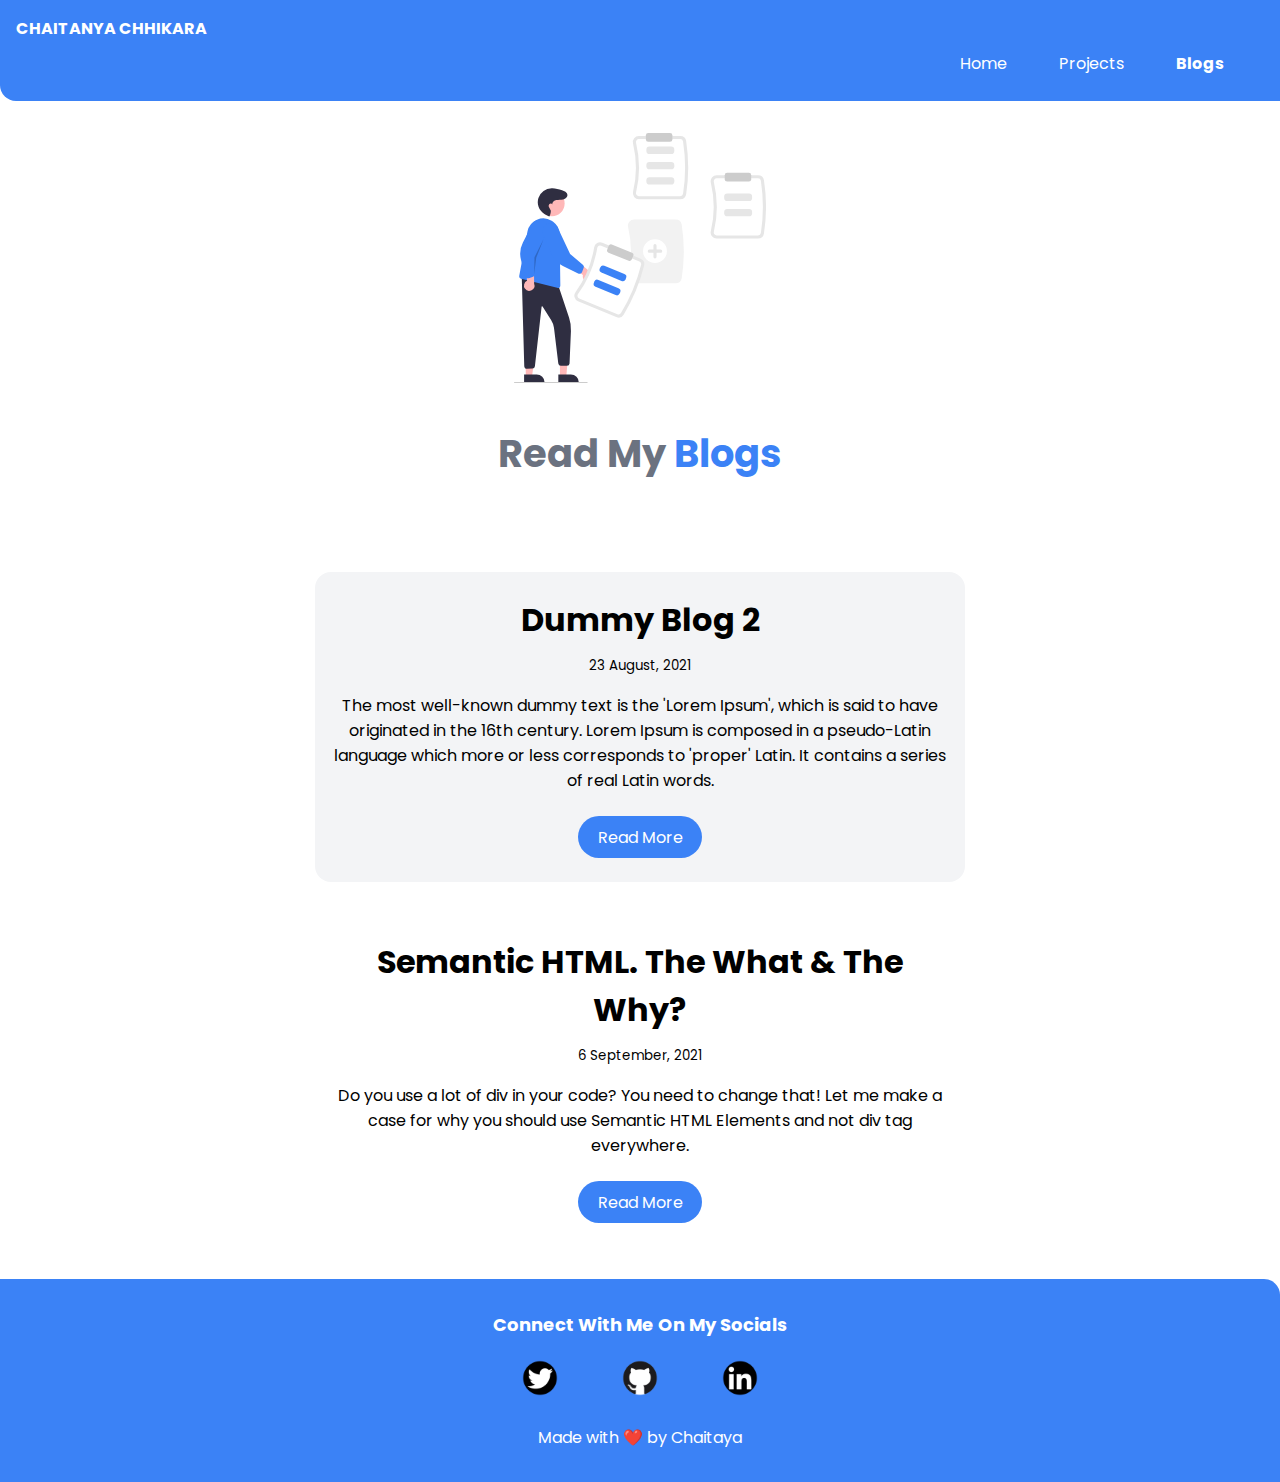
==== blogs.html @ 331907b0 "minor fix" ====
<!DOCTYPE html>
<html lang="en">

<head>
    <meta charset="UTF-8">
    <meta http-equiv="X-UA-Compatible" content="IE=edge">
    <meta name="viewport" content="width=device-width, initial-scale=1.0">
    <title>Blogs | Chaitanya</title>
    <link href="/styles.css" rel="stylesheet" />
</head>

<body>
    <nav class="navigation container">
        <div class="nav-brand">CHAITANYA CHHIKARA</div>
        <ul class="list-non-bullet nav-pills">
            <li class="list-item-inline">
                <a class="link" href="/">Home</a>
            </li>
            <li class="list-item-inline">
                <a class="link" href="/projects.html">Projects</a>
            </li>
            <li class="list-item-inline">
                <a class="link link-active" href="/blogs.html">Blogs</a>
            </li>
        </ul>
    </nav>

    <header class="hero">
        <img class="hero-img" src="/images/blog.svg">
        <h1 class="hero-heading">Read My <span style="color: var(--primary-color);">Blogs</span></h1>
    </header>

    <ul class="list-non-bullet">
        <li>
            <article class="container container-center highlight-box ow">
                <h1>Dummy Blog 2</h1>
                <small>23 August, 2021</small>
                <p>The most well-known dummy text is the 'Lorem Ipsum', which is said to have originated in the 16th
                    century. Lorem Ipsum is composed in a pseudo-Latin language which more or less corresponds to
                    'proper' Latin. It contains a series of real Latin words.
                </p>
                <a href="/blog-read-pages/blog2.html" class="link link-primary">Read More</a>
            </article>
        </li>
        <li>
            <article class="container container-center highlight-box">
                <h1>Semantic HTML. The What & The Why?</h1>
                <small>6 September, 2021</small>
                <p>Do you use a lot of div in your code? You need to change that! Let me make a case for why you
                    should use Semantic HTML Elements and not div tag everywhere.
                </p>
                <a href="https://bruh.hashnode.dev/semantic-html" class="link link-primary">Read More</a>
            </article>
        </li>
    </ul>

    <footer class="footer">
        <div class="footer-header">Connect With Me On My Socials</div>
        <ul class="social-links list-non-bullet">
            <li class="list-item-inline"><a class="socialIcon" href="https://twitter.com/ChhikaraBRUH">
                    <img class="socialIcon" alt="Twitter Icon" src="/images/twitter.png" />
                </a></li>
            <li class="list-item-inline"><a class="socialIcon" href="https://github.com/ChhikaraBRUH">
                    <img class="socialIcon" alt="GitHub Icon" src="/images/github.png" />
                </a></li>
            <li class="list-item-inline"><a class="socialIcon" href="https://linkedin.com/in/ChaitanyaChhikara">
                    <img class="socialIcon" alt="LinkedIn Icon" src="/images/linkedin.png" />
                </a></li>
        </ul>
        <div>Made with ❤️ by Chaitaya</div>
    </footer>



</body>

</html>
---- styles.css ----
@import url('https://fonts.googleapis.com/css2?family=Poppins:wght@300;600&display=swap');

:root {
    --primary-color: #3B82F6;
    --off-white: #F3F4F6;
    --dark-gray: #6B7280;
}

body {
    font-family: 'Poppins', sans-serif;
    margin: 0px;
}

hr {
    margin: 2rem 0rem;
}

/* container level css */

.container {
    padding: 0rem 1rem;
}

.container-center {
    max-width: 900px;
    width: 100%;
    margin: auto;
}

/* links */

.link {
    text-decoration: none;
    padding: 0.5rem 1rem;
}

.link-primary {
    max-width: 140px;
    padding: 0.6rem 1.2rem;
    margin: 1rem auto;
    background-color: var(--primary-color);
    color: white;
    border-radius: 2rem;
}

.link-secondary {
    max-width: 140px;
    margin: 1rem;
    padding: 0.6rem 1.2rem;
    border-radius: 2rem;
    border: 1px solid var(--primary-color);
    color: var(--primary-color);
}


/* lists */

.list-non-bullet {
    list-style: none;
    padding-inline-start: 0px;
}

.list-item-inline {
    display: inline;
    padding: 0rem 0.5rem;
}


/* nav */

.navigation {
    background-color: var(--primary-color);
    color: white;
    padding: 1rem;
    border-bottom-left-radius: 1rem;
}

.navigation .nav-brand {
    font-weight: bold;
}

.navigation .nav-pills {
    text-align: right;
    margin: 0.6rem 1rem;
}

.navigation .link {
    color: white;
}

.navigation .link-active {
    font-weight: bold;
}


/* header */

.hero {
    padding: 2rem;
}

.hero .hero-img {
    max-width: 350px;
    max-height: 250px;
    display: block;
    margin: auto;
}

.hero .hero-heading {
    text-align: center;
    padding-top: 1rem;
    padding-bottom: 0rem;
    font-size: 2.4rem;
    color: var(--dark-gray);
}


/* section */

.section {
    padding: 2rem;
}

.section h1 {
    text-align: center;
}

.ow {
    background-color: var(--off-white);
}

/* footer */

.footer {
    background-color: var(--primary-color);
    padding: 2rem 1rem;
    text-align: center;
    color: white;
    border-top-right-radius: 1rem;
}

.footer .footer-header {
    font-weight: bold;
    font-size: large;
}

.footer .link {
    color: white;
}

.footer ul {
    padding-inline-start: 0px;
}

.socialIcon {
    margin: 0rem 0.5rem 0rem 0.5rem;
    width: 3rem;
    text-decoration: none;
}

/* projects page */

.highlight-box {
    text-align: center;
    padding: 1rem;
    padding-bottom: 2rem;
    border-radius: 1rem;
    margin: 2rem auto;
    max-width: 650px;
    box-sizing: border-box
}

.highlight-box h1 {
    margin: 0.5rem;
}

.highlight-box p {
    padding-bottom: 1rem;
}
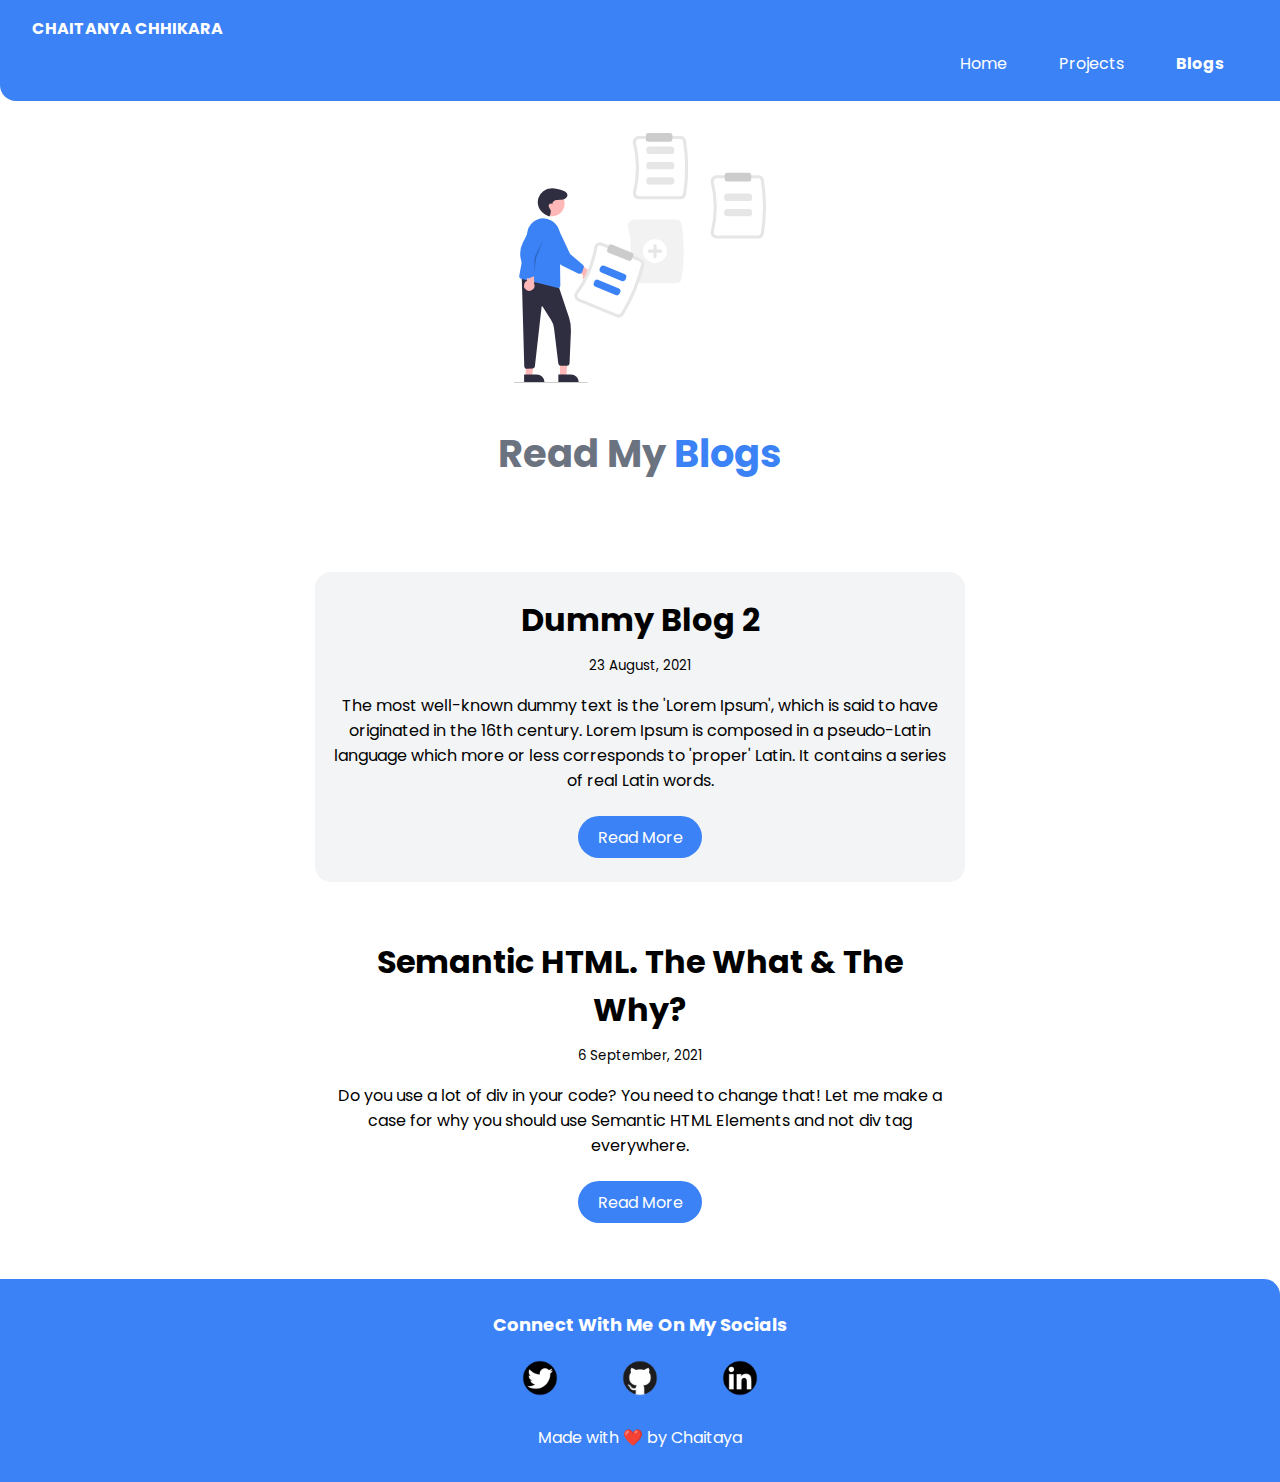
==== commit 14de22de: "minor fixes" ====
--- a/blogs.html
+++ b/blogs.html
@@ -5,13 +5,19 @@
     <meta charset="UTF-8">
     <meta http-equiv="X-UA-Compatible" content="IE=edge">
     <meta name="viewport" content="width=device-width, initial-scale=1.0">
+    <meta name="description"
+        content="Chaitanya Chhikara's Personal Portfolio Website. On my way to become a Full Stack Developer." />
+    <meta name="keywords" content="Chaitanya, HTML, CSS, JS, React, WebDev" />
+    <meta name="author" content="Chaitanya Chhikara" />
+    <meta name="robots" content="index, follow" />
     <title>Blogs | Chaitanya</title>
     <link href="/styles.css" rel="stylesheet" />
 </head>
 
 <body>
     <nav class="navigation container">
-        <div class="nav-brand">CHAITANYA CHHIKARA</div>
+        <div class="nav-brand"><a class="link" href="/">CHAITANYA CHHIKARA</a>
+        </div>
         <ul class="list-non-bullet nav-pills">
             <li class="list-item-inline">
                 <a class="link" href="/">Home</a>
@@ -58,13 +64,13 @@
         <div class="footer-header">Connect With Me On My Socials</div>
         <ul class="social-links list-non-bullet">
             <li class="list-item-inline"><a class="socialIcon" href="https://twitter.com/ChhikaraBRUH">
-                    <img class="socialIcon" alt="Twitter Icon" src="/images/twitter.png" />
+                    <img class="socialIcon" alt="Twitter Icon" src="/images/twitter-footer.png" />
                 </a></li>
             <li class="list-item-inline"><a class="socialIcon" href="https://github.com/ChhikaraBRUH">
-                    <img class="socialIcon" alt="GitHub Icon" src="/images/github.png" />
+                    <img class="socialIcon" alt="GitHub Icon" src="/images/github-footer.png" />
                 </a></li>
             <li class="list-item-inline"><a class="socialIcon" href="https://linkedin.com/in/ChaitanyaChhikara">
-                    <img class="socialIcon" alt="LinkedIn Icon" src="/images/linkedin.png" />
+                    <img class="socialIcon" alt="LinkedIn Icon" src="/images/linkedin-footer.png" />
                 </a></li>
         </ul>
         <div>Made with ❤️ by Chaitaya</div>
--- a/styles.css
+++ b/styles.css
@@ -129,6 +129,19 @@
     background-color: var(--off-white);
 }
 
+.techIcons {
+    display: block;
+    margin: 0.5rem auto;
+    width: 100%;
+
+}
+
+.techIcon {
+    max-width: 4rem;
+    padding: 0.5rem;
+    margin: 0.5rem auto;
+}
+
 /* footer */
 
 .footer {
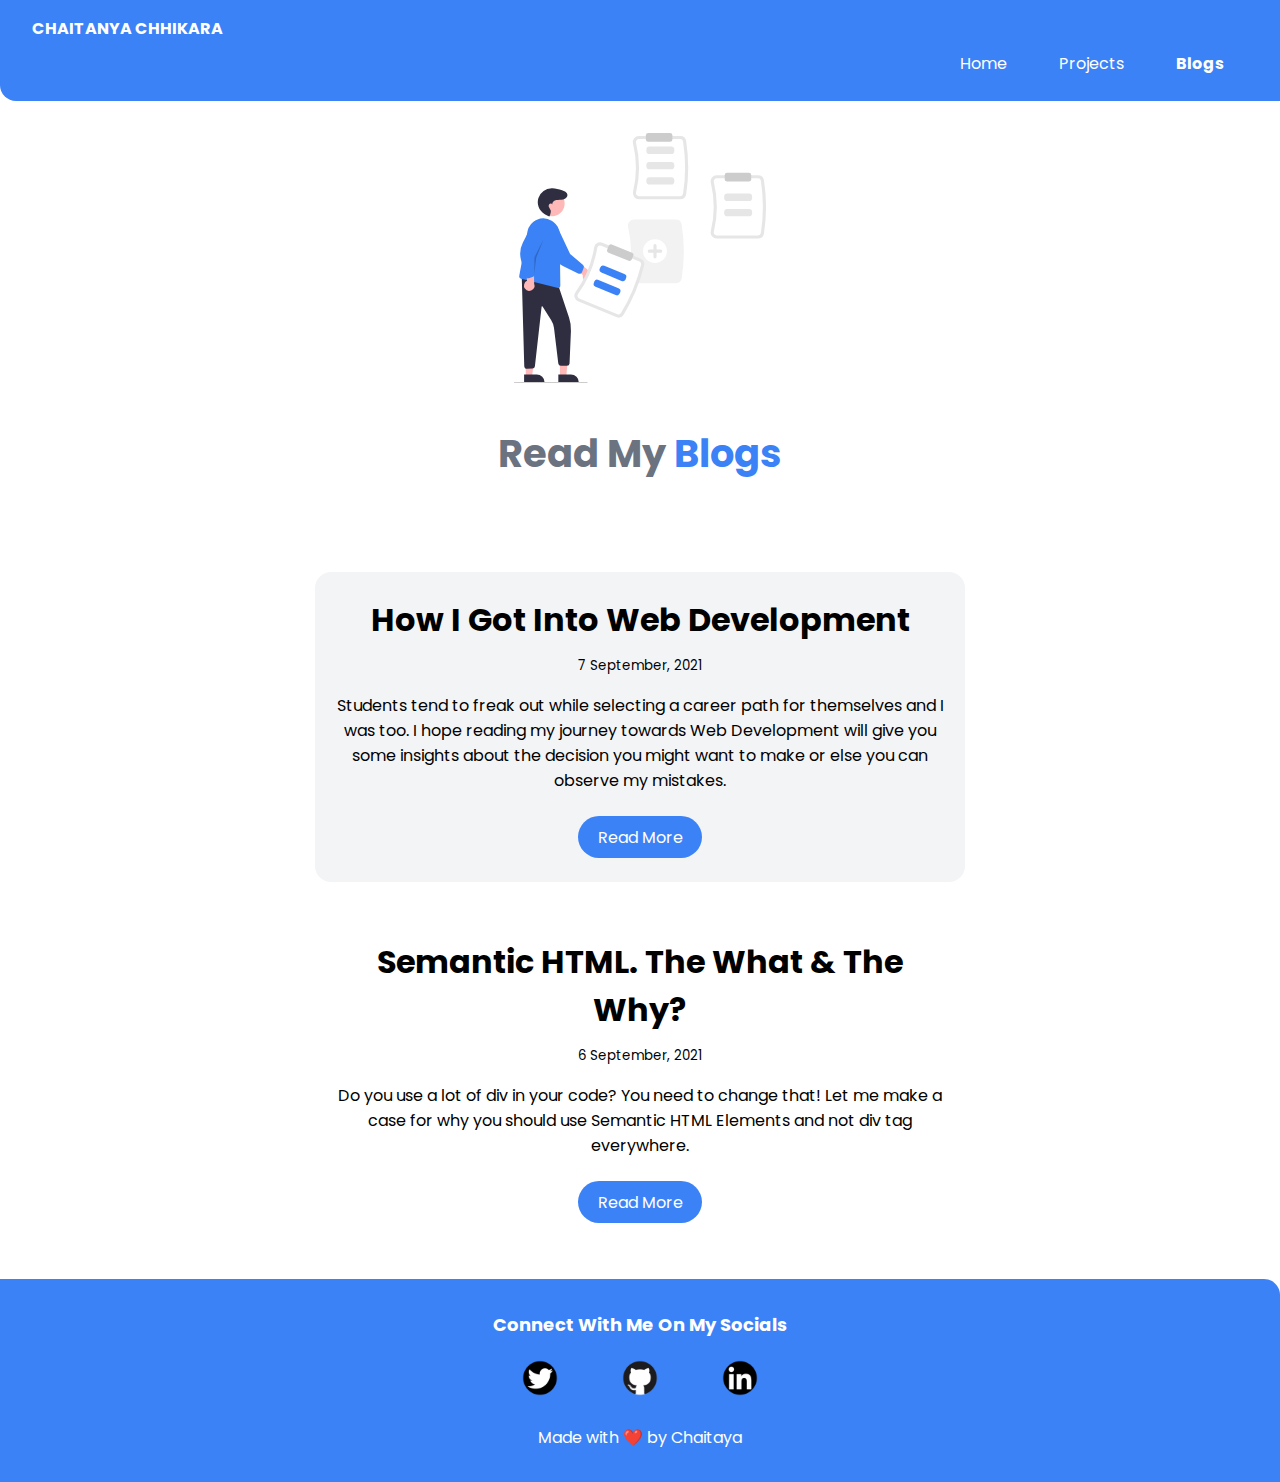
==== commit e36be0e2: "add 2nd blog" ====
--- a/blogs.html
+++ b/blogs.html
@@ -10,6 +10,18 @@
     <meta name="keywords" content="Chaitanya, HTML, CSS, JS, React, WebDev" />
     <meta name="author" content="Chaitanya Chhikara" />
     <meta name="robots" content="index, follow" />
+    <!-- Global site tag (gtag.js) - Google Analytics -->
+    <script async src="https://www.googletagmanager.com/gtag/js?id=G-6E9EXJ0V11"></script>
+    <script>
+        window.dataLayer = window.dataLayer || [];
+
+        function gtag() {
+            dataLayer.push(arguments);
+        }
+        gtag('js', new Date());
+
+        gtag('config', 'G-6E9EXJ0V11');
+    </script>
     <title>Blogs | Chaitanya</title>
     <link href="/styles.css" rel="stylesheet" />
 </head>
@@ -39,13 +51,15 @@
     <ul class="list-non-bullet">
         <li>
             <article class="container container-center highlight-box ow">
-                <h1>Dummy Blog 2</h1>
-                <small>23 August, 2021</small>
-                <p>The most well-known dummy text is the 'Lorem Ipsum', which is said to have originated in the 16th
-                    century. Lorem Ipsum is composed in a pseudo-Latin language which more or less corresponds to
-                    'proper' Latin. It contains a series of real Latin words.
+                <h1>How I Got Into Web Development</h1>
+                <small>7 September, 2021</small>
+                <p>
+                    Students tend to freak out while selecting a career path for themselves and I was too. I hope
+                    reading my journey towards Web Development will give you some insights about the decision you might
+                    want to make or else you can observe my mistakes.
                 </p>
-                <a href="/blog-read-pages/blog2.html" class="link link-primary">Read More</a>
+                <a href="https://bruh.hashnode.dev/how-i-got-into-web-development" class="link link-primary">Read
+                    More</a>
             </article>
         </li>
         <li>
--- a/styles.css
+++ b/styles.css
@@ -142,6 +142,15 @@
     margin: 0.5rem auto;
 }
 
+.techTag {
+    margin: 0rem 0.5rem;
+    border: 1px solid var(--primary-color);
+    font-size: 0.9rem;
+    padding: 0rem 0.5rem;
+    color: var(--primary-color);
+    border-radius: 1rem;
+}
+
 /* footer */
 
 .footer {
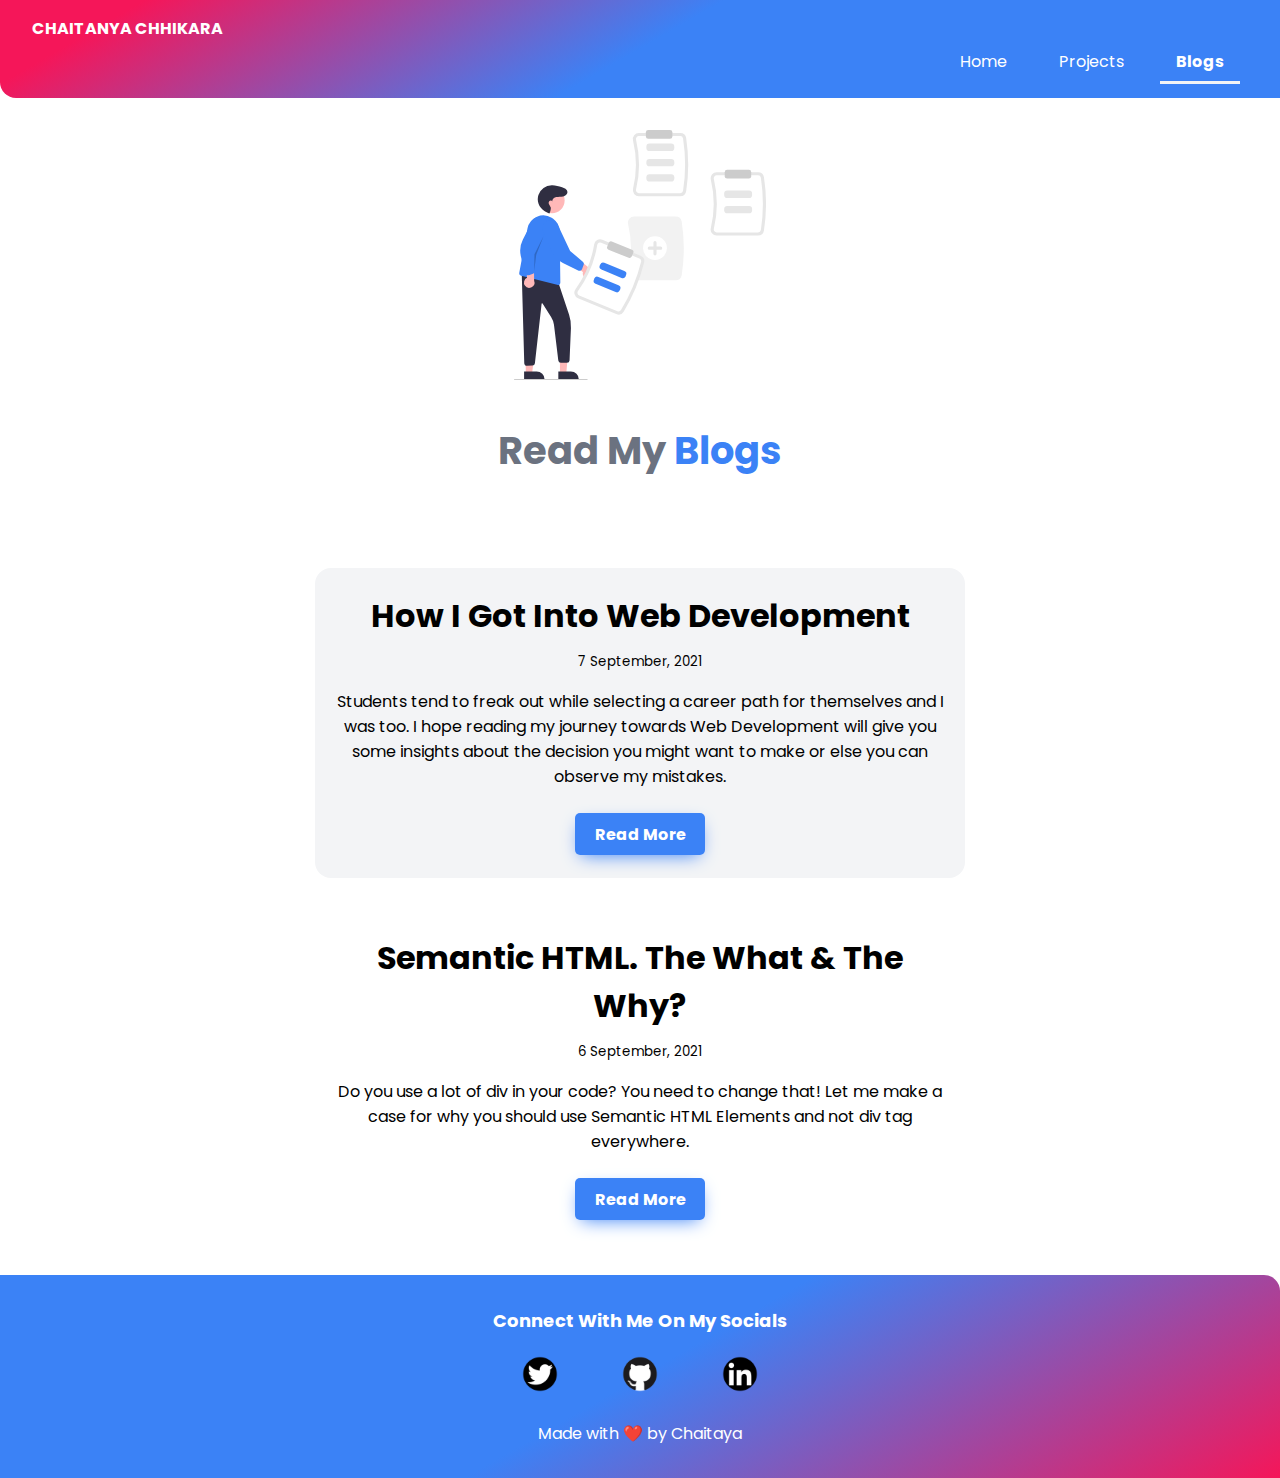
==== commit bc4ff2e9: "fix: external links in new tab" ====
--- a/blogs.html
+++ b/blogs.html
@@ -6,7 +6,7 @@
     <meta http-equiv="X-UA-Compatible" content="IE=edge">
     <meta name="viewport" content="width=device-width, initial-scale=1.0">
     <meta name="description"
-        content="Chaitanya Chhikara's Personal Portfolio Website. On my way to become a Full Stack Developer." />
+        content="Chaitanya Chhikara's Blogs Page. Find my blogs on my journey to become a Full Stack Web Developer here and on my Hashnode." />
     <meta name="keywords" content="Chaitanya, HTML, CSS, JS, React, WebDev" />
     <meta name="author" content="Chaitanya Chhikara" />
     <meta name="robots" content="index, follow" />
@@ -58,7 +58,8 @@
                     reading my journey towards Web Development will give you some insights about the decision you might
                     want to make or else you can observe my mistakes.
                 </p>
-                <a href="https://bruh.hashnode.dev/how-i-got-into-web-development" class="link link-primary">Read
+                <a href="https://bruh.hashnode.dev/how-i-got-into-web-development" class="link link-primary"
+                    target="_blank">Read
                     More</a>
             </article>
         </li>
@@ -69,7 +70,8 @@
                 <p>Do you use a lot of div in your code? You need to change that! Let me make a case for why you
                     should use Semantic HTML Elements and not div tag everywhere.
                 </p>
-                <a href="https://bruh.hashnode.dev/semantic-html" class="link link-primary">Read More</a>
+                <a href="https://bruh.hashnode.dev/semantic-html" class="link link-primary" target="_blank">Read
+                    More</a>
             </article>
         </li>
     </ul>
@@ -77,13 +79,14 @@
     <footer class="footer">
         <div class="footer-header">Connect With Me On My Socials</div>
         <ul class="social-links list-non-bullet">
-            <li class="list-item-inline"><a class="socialIcon" href="https://twitter.com/ChhikaraBRUH">
+            <li class="list-item-inline"><a class="socialIcon" href="https://twitter.com/ChhikaraBRUH" target="_blank">
                     <img class="socialIcon" alt="Twitter Icon" src="/images/twitter-footer.png" />
                 </a></li>
-            <li class="list-item-inline"><a class="socialIcon" href="https://github.com/ChhikaraBRUH">
+            <li class="list-item-inline"><a class="socialIcon" href="https://github.com/ChhikaraBRUH" target="_blank">
                     <img class="socialIcon" alt="GitHub Icon" src="/images/github-footer.png" />
                 </a></li>
-            <li class="list-item-inline"><a class="socialIcon" href="https://linkedin.com/in/ChaitanyaChhikara">
+            <li class="list-item-inline"><a class="socialIcon" href="https://linkedin.com/in/ChaitanyaChhikara"
+                    target="_blank">
                     <img class="socialIcon" alt="LinkedIn Icon" src="/images/linkedin-footer.png" />
                 </a></li>
         </ul>
--- a/styles.css
+++ b/styles.css
@@ -4,6 +4,7 @@
     --primary-color: #3B82F6;
     --off-white: #F3F4F6;
     --dark-gray: #6B7280;
+    --black: #000000;
 }
 
 body {
@@ -35,21 +36,25 @@
 }
 
 .link-primary {
+    font-weight: bold;
     max-width: 140px;
     padding: 0.6rem 1.2rem;
     margin: 1rem auto;
     background-color: var(--primary-color);
     color: white;
-    border-radius: 2rem;
+    border-radius: 5px;
+    box-shadow: 0px 6px 18px -6px var(--primary-color);
 }
 
 .link-secondary {
+    font-weight: bold;
     max-width: 140px;
     margin: 1rem;
     padding: 0.6rem 1.2rem;
-    border-radius: 2rem;
     border: 1px solid var(--primary-color);
     color: var(--primary-color);
+    border-radius: 5px;
+    box-shadow: 0px 4px 12px -4px var(--primary-color);
 }
 
 
@@ -69,7 +74,8 @@
 /* nav */
 
 .navigation {
-    background-color: var(--primary-color);
+    background: var(--primary-color);
+    background: linear-gradient(150deg, rgba(245, 22, 89, 1) 10%, rgba(59, 130, 246, 1) 50%);
     color: white;
     padding: 1rem;
     border-bottom-left-radius: 1rem;
@@ -81,7 +87,7 @@
 
 .navigation .nav-pills {
     text-align: right;
-    margin: 0.6rem 1rem;
+    margin: 0.5rem 1rem;
 }
 
 .navigation .link {
@@ -90,13 +96,14 @@
 
 .navigation .link-active {
     font-weight: bold;
+    border-bottom: 3px solid var(--off-white);
 }
 
 
 /* header */
 
 .hero {
-    padding: 2rem;
+    padding: 2rem 0rem;
 }
 
 .hero .hero-img {
@@ -106,6 +113,12 @@
     margin: auto;
 }
 
+.me {
+    border-radius: 60%;
+    border: solid 3px #3B82F6;
+    padding: 2px;
+}
+
 .hero .hero-heading {
     text-align: center;
     padding-top: 1rem;
@@ -137,9 +150,9 @@
 }
 
 .techIcon {
-    max-width: 4rem;
-    padding: 0.5rem;
-    margin: 0.5rem auto;
+    max-width: 5rem;
+    padding: 1rem;
+    margin: 1rem auto;
 }
 
 .techTag {
@@ -154,7 +167,8 @@
 /* footer */
 
 .footer {
-    background-color: var(--primary-color);
+    background: var(--primary-color);
+    background: linear-gradient(150deg, rgba(59, 130, 246, 1) 50%, rgba(245, 22, 89, 1) 100%);
     padding: 2rem 1rem;
     text-align: center;
     color: white;
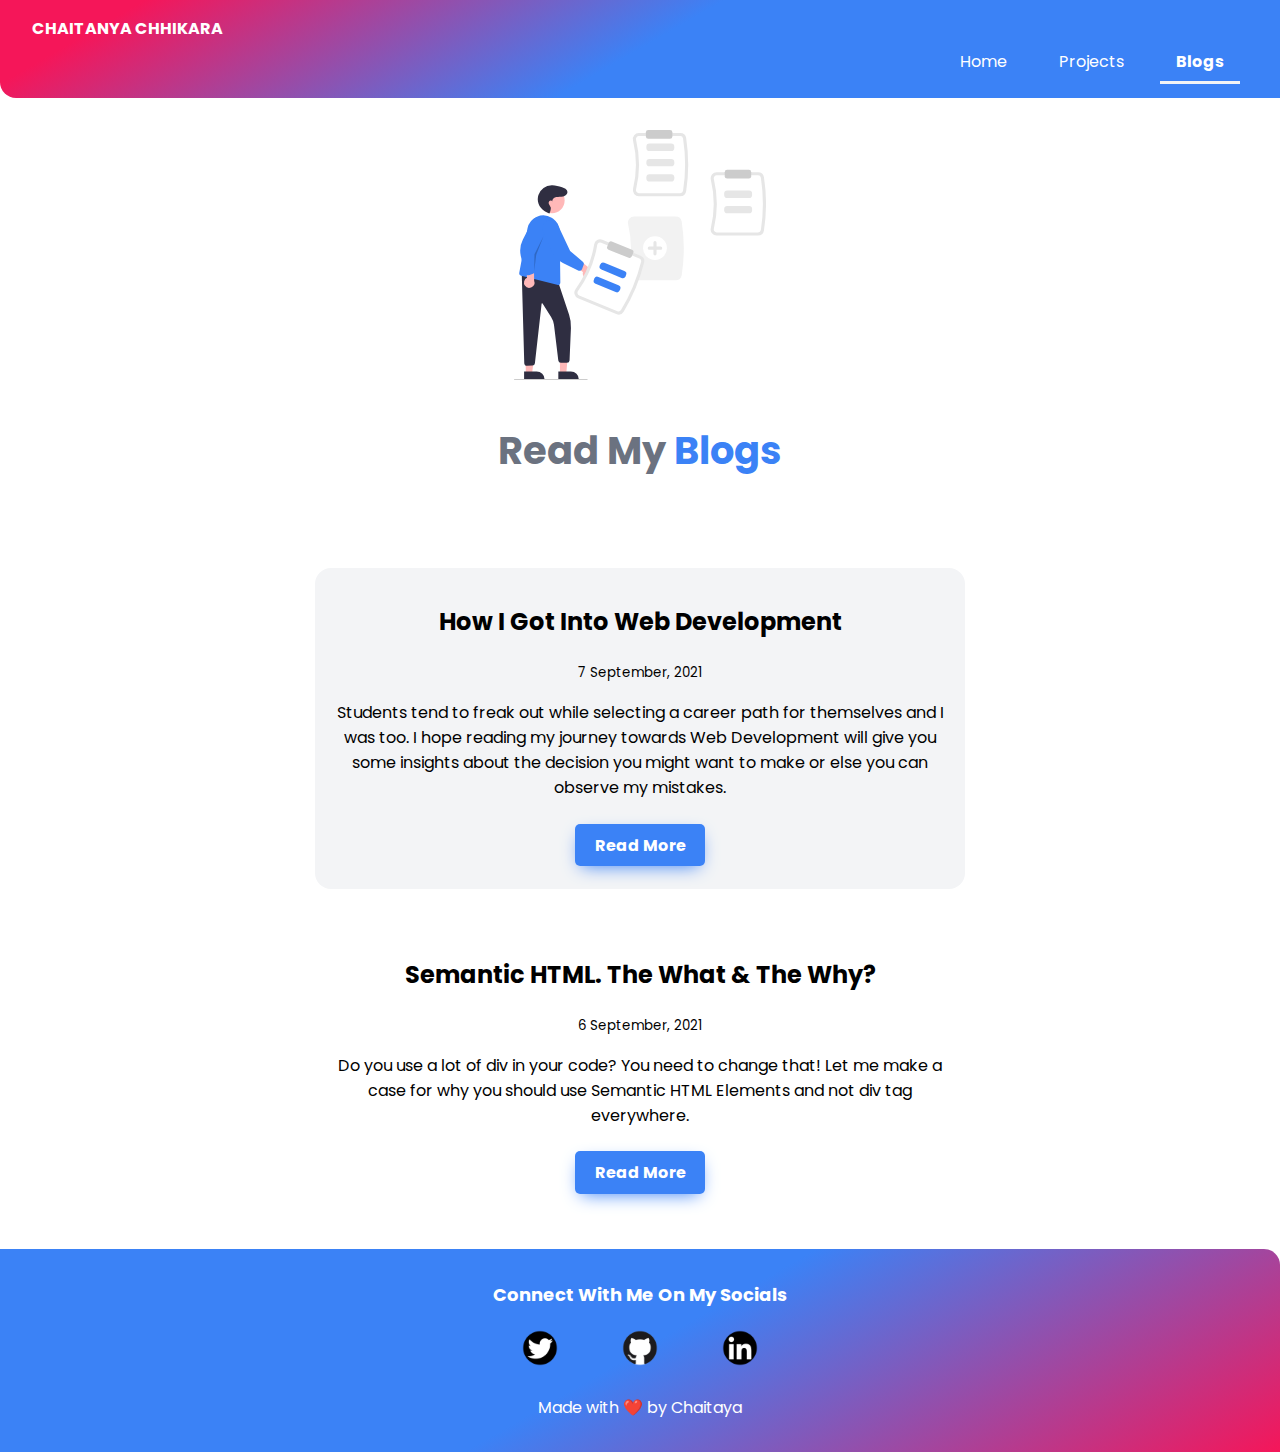
==== commit 20f56ea9: "fix: heading semantics" ====
--- a/blogs.html
+++ b/blogs.html
@@ -44,14 +44,14 @@
     </nav>
 
     <header class="hero">
-        <img class="hero-img" src="/images/blog.svg">
+        <img class="hero-img" src="/images/blog.svg" alt="Blogs Hero Image">
         <h1 class="hero-heading">Read My <span style="color: var(--primary-color);">Blogs</span></h1>
     </header>
 
     <ul class="list-non-bullet">
         <li>
             <article class="container container-center highlight-box ow">
-                <h1>How I Got Into Web Development</h1>
+                <h2>How I Got Into Web Development</h2>
                 <small>7 September, 2021</small>
                 <p>
                     Students tend to freak out while selecting a career path for themselves and I was too. I hope
@@ -65,7 +65,7 @@
         </li>
         <li>
             <article class="container container-center highlight-box">
-                <h1>Semantic HTML. The What & The Why?</h1>
+                <h2>Semantic HTML. The What & The Why?</h2>
                 <small>6 September, 2021</small>
                 <p>Do you use a lot of div in your code? You need to change that! Let me make a case for why you
                     should use Semantic HTML Elements and not div tag everywhere.
